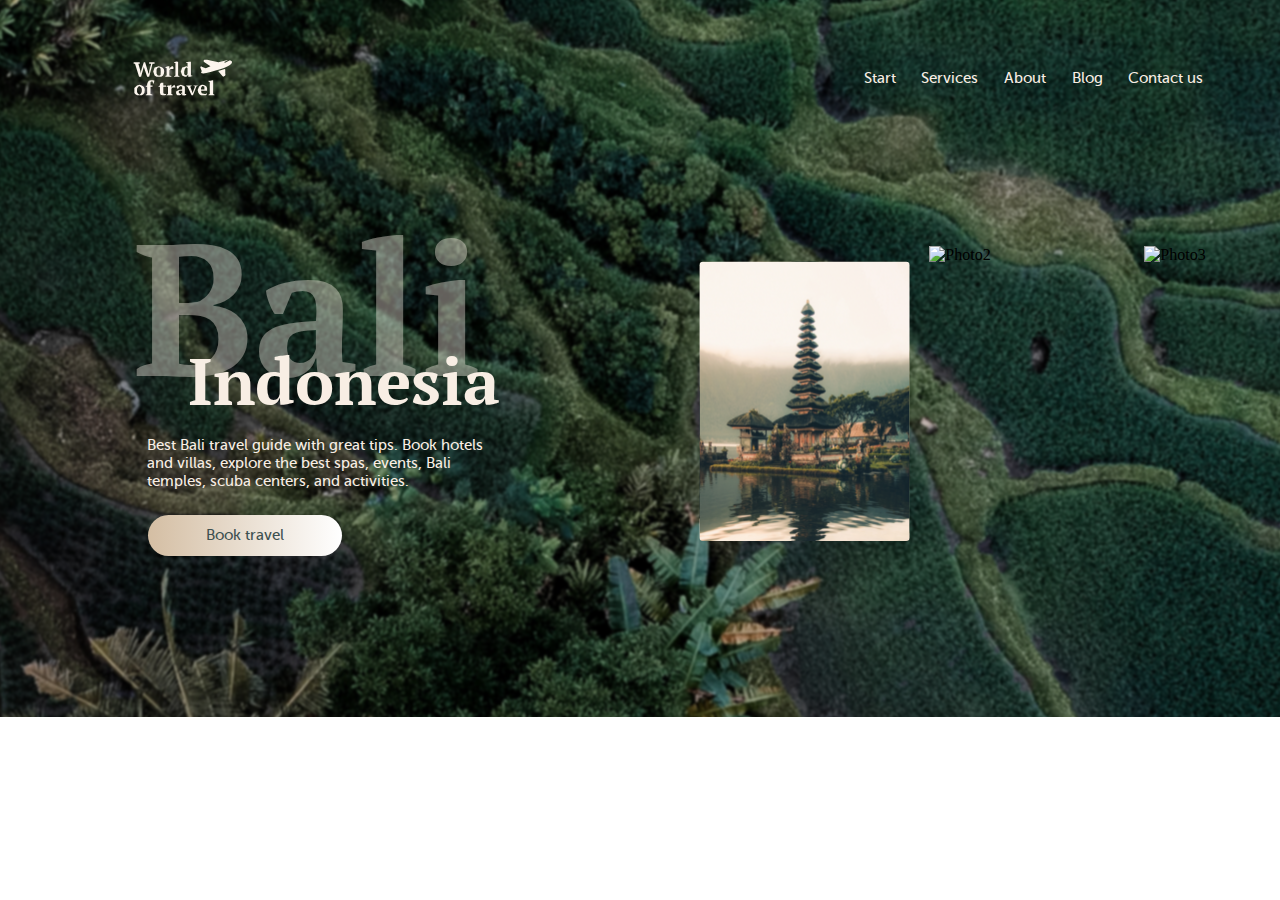
==== index.html @ 477227dd "Добавила все файлы" ====
<!DOCTYPE html>
<html lang="en">
  <head>
    <meta charset="utf-8">
    <meta name="viewport" content="width=device-width,initial-scale=1">
    <title>Bali</title>
    <link rel="stylesheet" href="fonts.css">
    <link rel="stylesheet" href="styles.css">
  </head>
  <body>
    <header class="header">
      <div class="container">
        <nav class="nav-wrapper">
          <div class="logo">
            <img class="logo__imge" src="img/logo.svg" alt="Photo">
          </div>
          <div class="header__burger">
            <span></span>
          </div>
          <ul class="menu">
            <li class="menu__item">
              <a class="menu__link" href="#">Start</a>
            </li>
            <li class="menu__item">
              <a class="menu__link" href="#">Services</a>
            </li>
            <li class="menu__item">
              <a class="menu__link" href="#">About</a>
            </li>
            <li class="menu__item">
              <a class="menu__link" href="#">Blog</a>
            </li>
            <li class="menu__item">
              <a class="menu__link" href="#">Contact us</a>
            </li>
          </ul>
        </nav>
        <section class="main">
          <div class="main__text">
            <h1 class="main__title1">Bali</h1>
            <h2 class="main__title2">Indonesia</h2>
            <div class="main__subtitle">
              <p>Best Bali travel guide with great tips. Book hotels and villas, explore the best spas, events, Bali temples, scuba centers, and activities. </p>
            </div>
            <a  class="main__button" href="#">Book travel</a>
          </div>
          <div class="main__image">
            <img class="main__image_1" src="img/aron-visuals-1075065-unsplash.svg" alt="Photo1">
            <img class="main__image_2" src="img/123.svg" alt="Photo2">
            <img class="main__image_3" src="img/sebastian-pena-lambarri-1220288-unsplash.svg" alt="Photo3">
          </div>
        </section>
      </div>
    </header>
  </body>
  </html>
---- fonts.css ----
@font-face {
  font-family: 'museo_sans_cyrl500';
  src: url('fonts/ofont.ru_museo_sans_cyrl_500-webfont.woff') format('woff');
  font-weight: normal;
  font-style: normal;
}

@font-face {
  font-family: "pt_serifbold";
  src: url("fonts/ptserif-bold-webfont.woff") format("woff");
  font-weight: normal;
  font-style: normal;
}
---- styles.css ----
body {
  margin: 0;
}

.header {
  height: 1080px;
  background: url(img/body.svg);
}

.container {
  width: 83%;
  margin-left: 200px;
  margin-right: auto;
}

.nav-wrapper {
  display: flex;
  justify-content: space-between;
  align-items: center;
  padding-top: 88px;
  margin-bottom: 134px;
}

.logo {
  width: 147px;
  height: 55px;
}

.header__burger {
  display: none;
}

.menu {
  margin: 0;
  padding: 0;
  list-style: none;
  display: flex;
}

.menu__item {
  margin-right: 39px;
  transition: opacity 0.5s;
}

.menu__item:last-child {
  margin-right: 0;
}

.menu__link {
  font: 21px/26px 'museo_sans_cyrl500', arial, helvetica, sans-serif;
  color: #f8eee4;
  text-decoration: none;
}

.menu__link:hover {
  opacity: 0.5;
  text-decoration: underline;
}

.main {
  display: flex;
  justify-content: space-between;
}

.main__text {
  width: 555px;
}

.main__title1 {
  margin: 0 20px 0 0;
  font: bold 280px/371px "pt_serifbold", serif;
  align-items: center;
  color: #f8eee4;
  opacity: 0.4;
}

.main__title2 {
  margin: -142px 0 17px 83px;
  font: bold 98px/130px "pt_serifbold", serif;
  color: #f8eee4;
}

.main__subtitle {
  margin: 0 -10px 35px 21px;
  font: 22px/26px 'museo_sans_cyrl500', arial, helvetica, sans-serif;
  color: #f8eee4;
}

.main__button {
  display: inline-block;
  font: 22px/26px 'museo_sans_cyrl500', arial, helvetica, sans-serif;
  color: #3e5151;
  background: linear-gradient(to left, #d4bea3, #fff, #d4bea3);
  padding: 17px 86px;
  text-decoration: none;
  border-radius: 48px;
  background-size: 200%;
  transition: opacity 0.25s;
  margin-left: 25px;
  cursor: pointer;
  outline: none;
}

.main__button:hover {
  opacity: 0.25s;
  background-position: right;
  transform: translateY(-5px);
  box-shadow: 0 7px 0 #3e5151;
}

.main__button:active {
  transform: translateY(-2px);
  box-shadow: 0 3px 0 #3e5151;
}

.main__image {
  display: flex;
  border-radius: 5px;
  padding: 92px 0 0 297px;
}

.main__image_1 {
  margin-right: 30px;
}

.main__image_2 {
  margin-right: 31px;
}

@media (max-width: 1920px) {
  .header {
    height: 56vw;
  }

  .container {
    width: 83vw;
    margin: 0 10.4vw;
  }

  .nav-wrapper {
    padding-top: 4.6vw;
    margin-bottom: 6.8vw;
  }

  .logo {
    width: 7.8vw;
    height: 3.1vw;
  }

  .menu {
    margin: 0 0.3vw 0.4vw 0;
  }

  .menu__item {
    margin-right: 2.1vw;
  }

  .main__text {
    width: 30vw;
  }

  .main__title1 {
    margin: 0 0.4vw 0 0;
    font: bold 14.6vw/19.3vw "pt_serifbold", serif;
  }

  .main__title2 {
    margin: -7.4vw 0 0 4.3vw;
    font: bold 5.1vw/6.8vw "pt_serifbold", serif;
  }

  .main__subtitle {
    margin: -0.1vw -0.6vw 1.9vw 1.1vw;
    font: 1.15vw/1.4vw 'museo_sans_cyrl500', arial, helvetica, sans-serif;
  }

  .main__button {
    font: 1.2vw/1.41vw 'museo_sans_cyrl500', arial, helvetica, sans-serif;
    padding: 0.88vw 4.5vw;
    border-radius: 4vw;
    margin-left: 1.2vw;
  }

  .main__image {
    border-radius: 1vw;
    padding: 4.7vw 0 0 15.5vw;
  }

  .main__image_1 {
    margin-right: 1.53vw;
  }

  .main__image_2 {
    margin-right: 1.8vw;
  }
}

@media (max-width: 1366px) {
  .container {
    width: 84vw;
    margin: 0 10.4vw;
  }

  .logo__imge {
    width: 7.7vw;
  }

  .menu {
    margin: 0 0.4vw 0 0;
  }

  .menu__item {
    margin-right: 2vw;
  }

  .menu__link {
    font: 1.15vw/2vw 'museo_sans_cyrl500', arial, helvetica, sans-serif;
  }

  .main__title2 {
    margin: -7.4vw 0 -0.3vw 4.3vw;
    font: bold 5.12vw/6.9vw "pt_serifbold", serif;
  }

  .main__image_1 {
    width: 16.5vw;
    height: 24.3vw;
  }

  .main__image_2 {
    width: 15vw;
    height: 24vw;
  }

  .main__image_3 {
    width: 11vw;
    height: 24.2vw;
  }
}

@media (max-width: 1024px) {
  .header {
    height: 75vw;
  }

  .container {
    width: 92.5vw;
    margin: 0 4vw;
  }

  .nav-wrapper {
    padding-top: 6.11vw;
    margin-bottom: 13vw;
  }

  .logo {
    width: 10.2vw;
    height: 4vw;
  }

  .logo__imge {
    width: 10.2vw;
  }

  .menu {
    margin: 0.4vw 0 0 0;
  }

  .menu__item {
    margin-right: 2.43vw;
  }

  .menu__link {
    font: 1.6vw/1vw 'museo_sans_cyrl500', arial, helvetica, sans-serif;
  }

  .main__text {
    width: 40vw;
  }

  .main__title1 {
    font: bold 19.5vw/18.9vw "pt_serifbold", serif;
  }

  .main__title2 {
    margin: -3vw 0 4.8vw 5.6vw;
    font: bold 6.89vw/1.96vw "pt_serifbold", serif;
  }

  .main__subtitle {
    margin: 0 -2.6vw 2.4vw 1.5vw;
    font: 1.56vw/1.95vw 'museo_sans_cyrl500', arial, helvetica, sans-serif;
  }

  .main__button {
    font: 1.7vw/1.37vw 'museo_sans_cyrl500', arial, helvetica, sans-serif;
    padding: 1.5vw 5.75vw;
    margin-left: 1.6vw;
  }

  .main__image {
    padding: 3.8vw 0 0 7.69vw;
  }

  .main__image_1 {
    width: 22.2vw;
    height: 30vw;
    margin-right: 2.1vw;
  }

  .main__image_2 {
    width: 20.3vw;
    height: 26.3vw;
    padding-top: 2vw;
  }

  .main__image_3 {
    width: 20.3vw;
    height: 26.3vw;
    padding-top: 2vw;
    margin-left: -2.8vw;
  }
}

@media (max-width: 768px) {
  .header {
    height: auto;
  }

  .container {
    width: 83vw;
    margin: 0 10.4vw;
  }

  .nav-wrapper {
    padding-top: 8vw;
    margin-bottom: 8vw;
  }

  .logo {
    width: 25vw;
    height: 10vw;
  }

  .menu {
    display: none;
  }

  .header__burger {
    display: block;
    position: absolute;
    top: 7vw;
    left: 83vw;
    width: 6.6vw;
    height: 4vw;
  }

  .header__burger span,
  .header__burger::before,
  .header__burger::after {
    position: absolute;
    background-color: #fcf5ed;
    left: 0;
    width: 100%;
    height: 0.8vw;
    top: 3vw;
  }

  .header__burger::before {
    content: '';
    top: 4.8vw;
  }

  .header__burger::after {
    content: '';
    top: 6.7vw;
  }

  .main {
    text-align: center;
    background-size: 80%;
    background-position: top center;
  }

  .main__text {
    width: 90vw;
  }

  .main__title1 {
    margin: 0 0 5vw -10vw;
    font: bold 46vw/50vw "pt_serifbold", serif;
  }

  .main__title2 {
    margin: -14vw 0 12vw 10vw;
    font: bold 16vw/8vw "pt_serifbold", serif;
  }

  .main__subtitle {
    margin: 0 8vw 8vw 4vw;
    font: 4.5vw/6vw 'museo_sans_cyrl500', arial, helvetica, sans-serif;
  }

  .main__button {
    padding: 2vw 12.5vw;
    margin-bottom: 8vw;
    font: 4vw/6vw 'museo_sans_cyrl500', arial, helvetica, sans-serif;
    border-radius: 8vw;
  }

  .main__image {
    display: none;
  }
}

@media (max-width: 375px) {
  .header {
    height: 178vw;
  }

  .container {
    width: 80vw;
    margin: 0 11vw;
  }

  .nav-wrapper {
    padding-top: 10.9vw;
    margin-bottom: 20.8vw;
  }

  .logo {
    width: 28vw;
    height: 11vw;
  }

  .logo__imge {
    width: 27.7vw;
    height: 10.8vw;
  }

  .header__burger {
    top: 12.3vw;
    left: 84.5vw;
  }

  .main__title1 {
    margin: 0 0 5vw -14.1vw;
    font: bold 45vw/49vw "pt_serifbold", serif;
  }

  .main__title2 {
    margin: -12.91vw 0 16.1vw 9vw;
  }

  .main__subtitle {
    margin: 0 7vw 10.1vw 0.3vw;
    font: 4.76vw/5.86vw 'museo_sans_cyrl500', arial, helvetica, sans-serif;
  }

  .main__button {
    padding: 3vw 16.9vw;
    margin: 0 10.1vw 0 0;
    font: 4.3vw/6vw 'museo_sans_cyrl500', arial, helvetica, sans-serif;
  }
}
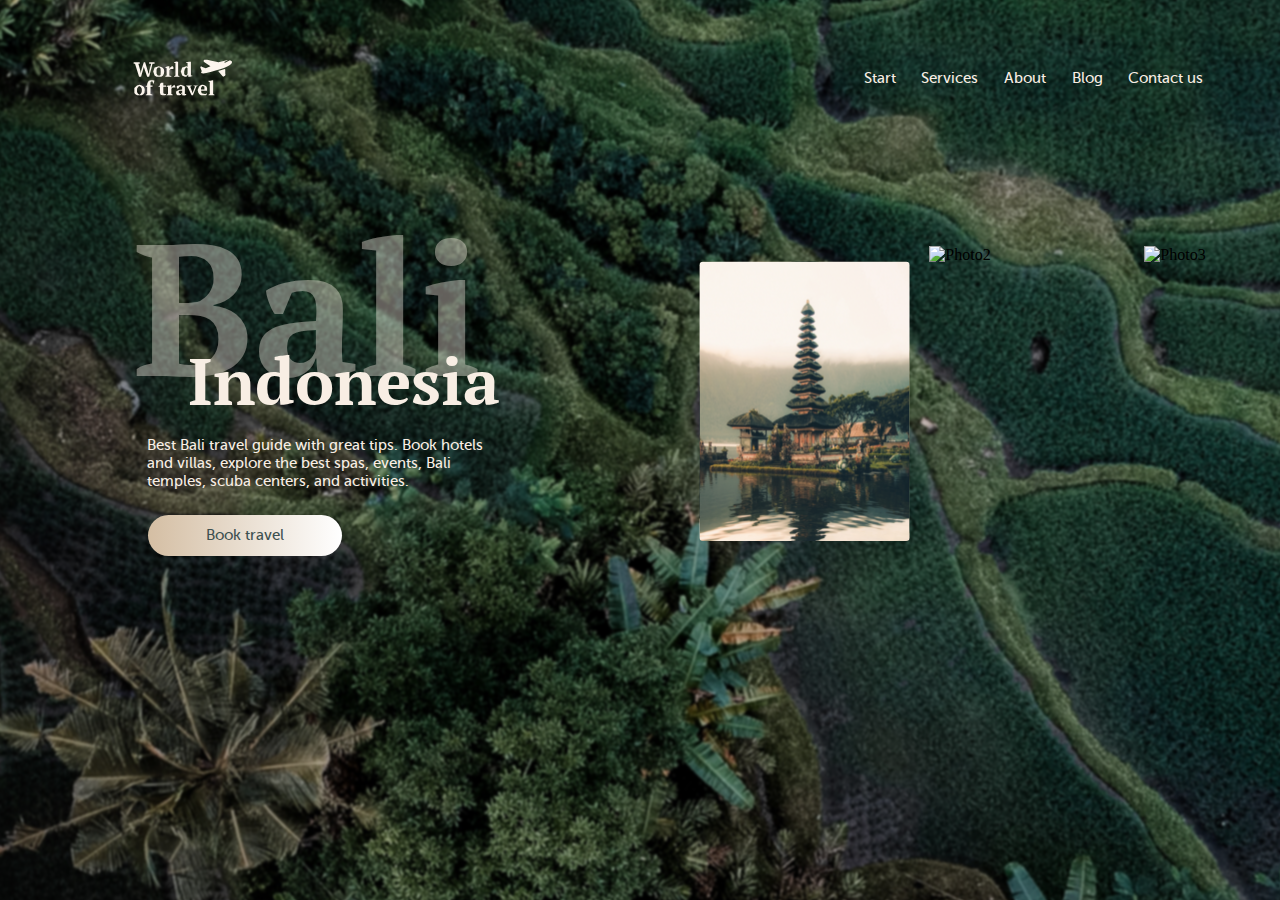
==== commit 788c807c: "исправила header и задала минимальную и максимальную ширину сайта" ====
--- a/index.html
+++ b/index.html
@@ -8,49 +8,47 @@
     <link rel="stylesheet" href="styles.css">
   </head>
   <body>
-    <header class="header">
-      <div class="container">
-        <nav class="nav-wrapper">
-          <div class="logo">
-            <img class="logo__imge" src="img/logo.svg" alt="Photo">
+    <div class="wrapper">
+      <header class="header">
+        <div class="logo">
+          <img class="logo__imge" src="img/logo.svg" alt="Photo">
+        </div>
+        <div class="header__burger">
+          <span></span>
+        </div>
+        <nav class="menu">
+          <li class="menu__item">
+            <a class="menu__link" href="#">Start</a>
+          </li>
+          <li class="menu__item">
+            <a class="menu__link" href="#">Services</a>
+          </li>
+          <li class="menu__item">
+            <a class="menu__link" href="#">About</a>
+          </li>
+          <li class="menu__item">
+            <a class="menu__link" href="#">Blog</a>
+          </li>
+          <li class="menu__item">
+            <a class="menu__link" href="#">Contact us</a>
+          </li>
+        </nav>
+      </header>
+      <section class="main">
+        <div class="main__text">
+          <h1 class="main__title1">Bali</h1>
+          <h2 class="main__title2">Indonesia</h2>
+          <div class="main__subtitle">
+            <p>Best Bali travel guide with great tips. Book hotels and villas, explore the best spas, events, Bali temples, scuba centers, and activities. </p>
           </div>
-          <div class="header__burger">
-            <span></span>
-          </div>
-          <ul class="menu">
-            <li class="menu__item">
-              <a class="menu__link" href="#">Start</a>
-            </li>
-            <li class="menu__item">
-              <a class="menu__link" href="#">Services</a>
-            </li>
-            <li class="menu__item">
-              <a class="menu__link" href="#">About</a>
-            </li>
-            <li class="menu__item">
-              <a class="menu__link" href="#">Blog</a>
-            </li>
-            <li class="menu__item">
-              <a class="menu__link" href="#">Contact us</a>
-            </li>
-          </ul>
-        </nav>
-        <section class="main">
-          <div class="main__text">
-            <h1 class="main__title1">Bali</h1>
-            <h2 class="main__title2">Indonesia</h2>
-            <div class="main__subtitle">
-              <p>Best Bali travel guide with great tips. Book hotels and villas, explore the best spas, events, Bali temples, scuba centers, and activities. </p>
-            </div>
-            <a  class="main__button" href="#">Book travel</a>
-          </div>
-          <div class="main__image">
-            <img class="main__image_1" src="img/aron-visuals-1075065-unsplash.svg" alt="Photo1">
-            <img class="main__image_2" src="img/123.svg" alt="Photo2">
-            <img class="main__image_3" src="img/sebastian-pena-lambarri-1220288-unsplash.svg" alt="Photo3">
-          </div>
-        </section>
-      </div>
-    </header>
+          <a  class="main__button" href="#">Book travel</a>
+        </div>
+        <div class="main__image">
+          <img class="main__image_1" src="img/aron-visuals-1075065-unsplash.svg" alt="Photo1">
+          <img class="main__image_2" src="img/123.svg" alt="Photo2">
+          <img class="main__image_3" src="img/sebastian-pena-lambarri-1220288-unsplash.svg" alt="Photo3">
+        </div>
+      </section>
+    </div>
   </body>
   </html>
--- a/styles.css
+++ b/styles.css
@@ -1,19 +1,18 @@
 body {
   margin: 0;
-}
-
-.header {
-  height: 1080px;
-  background: url(img/body.svg);
-}
-
-.container {
+  height: auto;
+  background: no-repeat url(img/body.svg);
+  min-width: 1024px;
+  max-width: 1920px;
+}
+
+.wrapper {
   width: 83%;
   margin-left: 200px;
   margin-right: auto;
 }
 
-.nav-wrapper {
+.header {
   display: flex;
   justify-content: space-between;
   align-items: center;
@@ -128,16 +127,16 @@
 }
 
 @media (max-width: 1920px) {
-  .header {
+  body {
     height: 56vw;
   }
 
-  .container {
+  .wrapper {
     width: 83vw;
     margin: 0 10.4vw;
   }
 
-  .nav-wrapper {
+  .header {
     padding-top: 4.6vw;
     margin-bottom: 6.8vw;
   }
@@ -196,7 +195,7 @@
 }
 
 @media (max-width: 1366px) {
-  .container {
+  .wrapper {
     width: 84vw;
     margin: 0 10.4vw;
   }
@@ -239,16 +238,16 @@
 }
 
 @media (max-width: 1024px) {
-  .header {
+  body {
     height: 75vw;
   }
 
-  .container {
+  .wrapper {
     width: 92.5vw;
     margin: 0 4vw;
   }
 
-  .nav-wrapper {
+  .header {
     padding-top: 6.11vw;
     margin-bottom: 13vw;
   }
@@ -323,16 +322,16 @@
 }
 
 @media (max-width: 768px) {
-  .header {
+  body {
     height: auto;
   }
 
-  .container {
+  .wrapper {
     width: 83vw;
     margin: 0 10.4vw;
   }
 
-  .nav-wrapper {
+  .header {
     padding-top: 8vw;
     margin-bottom: 8vw;
   }
@@ -414,16 +413,16 @@
 }
 
 @media (max-width: 375px) {
-  .header {
+  body {
     height: 178vw;
   }
 
-  .container {
+  .wrapper {
     width: 80vw;
     margin: 0 11vw;
   }
 
-  .nav-wrapper {
+  .header {
     padding-top: 10.9vw;
     margin-bottom: 20.8vw;
   }
